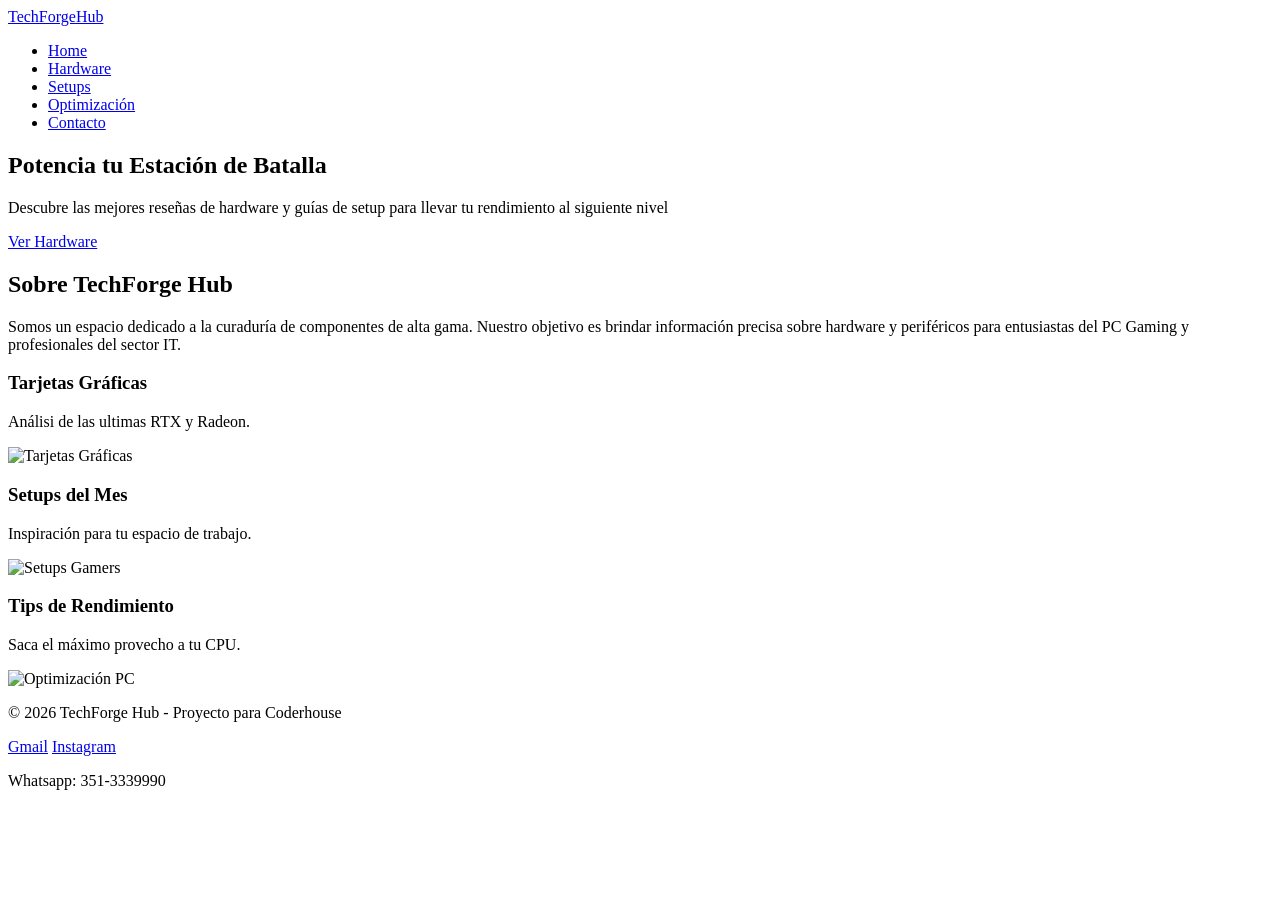
==== index.html @ 5a3f1f0c "Estructura inicial del proyecto y configuración SASS" ====
<!DOCTYPE html>
<html lang="es">
<head>
    <meta charset="UTF-8">
    <meta name="viewport" content="width=device-width, initial-scale=1.0">
    <title>TechForge Hub | El centro del Hardware</title>
    <link rel="stylesheet" href="./css/style.css">
</head>
<body>
    <header>
    <nav class="navbar">
        <div class="logo">
            <a href="index.html">TechForge<span>Hub</span></a>
        </div>
        <ul class="nav-links">
            <li><a href="index.html">Home</a></li>
            <li><a href="./paginas/componentes.html">Hardware</a></li>
            <li><a href="./paginas/monitores.html">Setups</a></li>
            <li><a href="./paginas/rendimientos.html">Optimización</a></li>
            <li><a href="./paginas/contacto.html">Contacto</a></li>
        </ul>
    </nav>
</header>

<main>
    <section class="hero">
        <div class="hero-content">
            <h1>Potencia tu <span> Estación de Batalla</span></h1>
            <p>Descubre las mejores reseñas de hardware y guías de setup para llevar
                tu rendimiento al siguiente nivel
            </p>
            <a href="componentes.html" class="btn-primary">Ver Hardware</a>
    </section>

    <section class="intro">
        <h2>Sobre TechForge Hub</h2>
        <p>Somos un espacio dedicado a la curaduría de componentes de alta gama. Nuestro objetivo es brindar información precisa sobre hardware y 
            periféricos para entusiastas del PC Gaming y profesionales del sector IT.</p>
    </section>

    <section class="categorias">
        <div class="container">
            <article class="categoria-card">
                <h3>Tarjetas Gráficas</h3>
                <p>Análisi de las ultimas RTX y Radeon.</p>
                <img src="" alt="Tarjetas Gráficas">
            </article>
        </div>
    </section>

    <article class="categoria-card">
            <h3>Setups del Mes</h3>
            <p>Inspiración para tu espacio de trabajo.</p>
            <img src="" alt="Setups Gamers">
    </article>

    <article class="categoria-card">
        <h3>Tips de Rendimiento</h3>
        <p>Saca el máximo provecho a tu CPU.</p>
        <img src="" alt="Optimización PC">
    </article>
    </div>
</main>

<footer>
        <div class="footer-content">
            <p>&copy; 2026 TechForge Hub - Proyecto para Coderhouse</p>
            <div class="socials">
                <a href="#">Gmail</a>
                <a href="#">Instagram</a>
                <p>Whatsapp: 351-3339990</p>
            </div>
        </div>
    </footer>
</body>
</html>
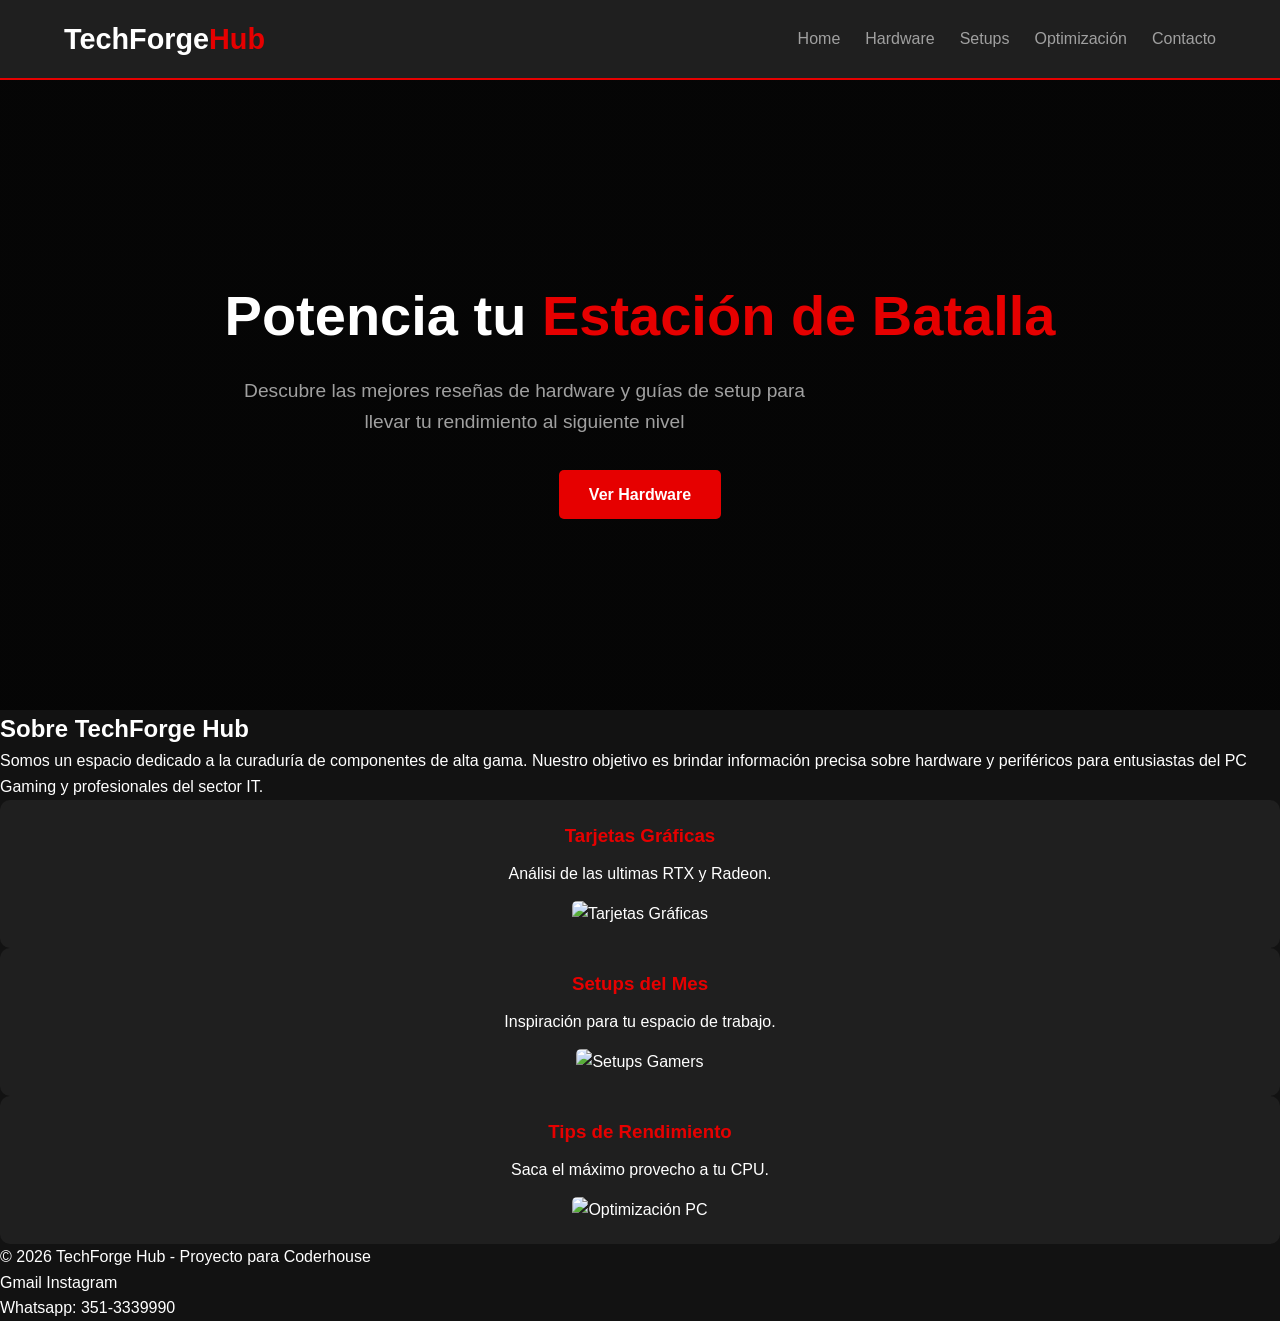
==== commit 5b74bdc9: "enlazado correcto en las paginas .html para los estilos de la web" ====
--- a/index.html
+++ b/index.html
@@ -3,8 +3,10 @@
 <head>
     <meta charset="UTF-8">
     <meta name="viewport" content="width=device-width, initial-scale=1.0">
+    <meta name="description" content="TechForge Hub: La mejor guía de hardware y setups para optimizar tu PC.">
+    <meta name="keywords" content="hardware, gaming, rtx, monitores, setups, pc master race">
     <title>TechForge Hub | El centro del Hardware</title>
-    <link rel="stylesheet" href="./css/style.css">
+    <link rel="stylesheet" href="./scss/style.css">
 </head>
 <body>
     <header>
--- a/scss/style.css
+++ b/scss/style.css
@@ -0,0 +1,121 @@
+* {
+  margin: 0;
+  padding: 0;
+  box-sizing: border-box;
+}
+
+body {
+  background-color: #121212;
+  color: #FFFFFF;
+  font-family: "Roboto", sans-serif;
+  line-height: 1.6;
+}
+
+a {
+  text-decoration: none;
+  color: inherit;
+}
+
+ul {
+  list-style: none;
+}
+
+.hero {
+  height: 70vh;
+  background: linear-gradient(rgba(0, 0, 0, 0.7), rgba(0, 0, 0, 0.7)), url("../assets/img/hero-bg.jpg");
+  background-size: cover;
+  background-position: center;
+  display: flex;
+  flex-direction: column;
+  justify-content: center;
+  align-items: center;
+  text-align: center;
+  padding: 0 20px;
+}
+.hero-content h1 {
+  font-size: 3.5rem;
+  margin-bottom: 1rem;
+}
+.hero-content h1 span {
+  color: #E60000;
+}
+.hero-content p {
+  font-size: 1.2rem;
+  max-width: 600px;
+  margin-bottom: 2rem;
+  color: #A0A0A0;
+}
+
+.btn-primary {
+  background-color: #E60000;
+  color: #FFFFFF;
+  padding: 12px 30px;
+  border-radius: 5px;
+  font-weight: bold;
+  transition: transform 0.3s, background-color 0.3s;
+  display: inline-block;
+}
+.btn-primary:hover {
+  background-color: #b30000;
+  transform: translateY(-3px);
+  box-shadow: 0 4px 15px rgba(0, 0, 0, 0.3);
+}
+
+.navbar {
+  background-color: #1F1F1F;
+  padding: 1rem 5%;
+  display: flex;
+  flex-direction: row;
+  justify-content: space-between;
+  align-items: center;
+  border-bottom: 2px solid #E60000;
+}
+.navbar .logo {
+  font-family: "Montserrat", sans-serif;
+  font-size: 1.8rem;
+  font-weight: bold;
+}
+.navbar .logo a {
+  color: #FFFFFF;
+}
+.navbar .logo a span {
+  color: #E60000;
+}
+.navbar .nav-links {
+  display: flex;
+  gap: 25px;
+}
+.navbar .nav-links li a {
+  color: #A0A0A0;
+  font-weight: 500;
+  transition: 0.3s;
+}
+.navbar .nav-links li a:hover {
+  color: #E60000;
+  text-shadow: 0 0 10px rgba(230, 0, 0, 0.5);
+}
+
+.categoria-card {
+  background-color: #1F1F1F;
+  padding: 20px;
+  border-radius: 10px;
+  border: 1px solid transparent;
+  transition: 0.4s;
+  text-align: center;
+}
+.categoria-card h3 {
+  color: #E60000;
+  margin-bottom: 10px;
+}
+.categoria-card img {
+  width: 100%;
+  height: 200px;
+  -o-object-fit: cover;
+     object-fit: cover;
+  border-radius: 5px;
+  margin-top: 15px;
+}
+.categoria-card:hover {
+  border-color: #E60000;
+  transform: scale(1.02);
+}/*# sourceMappingURL=style.css.map */
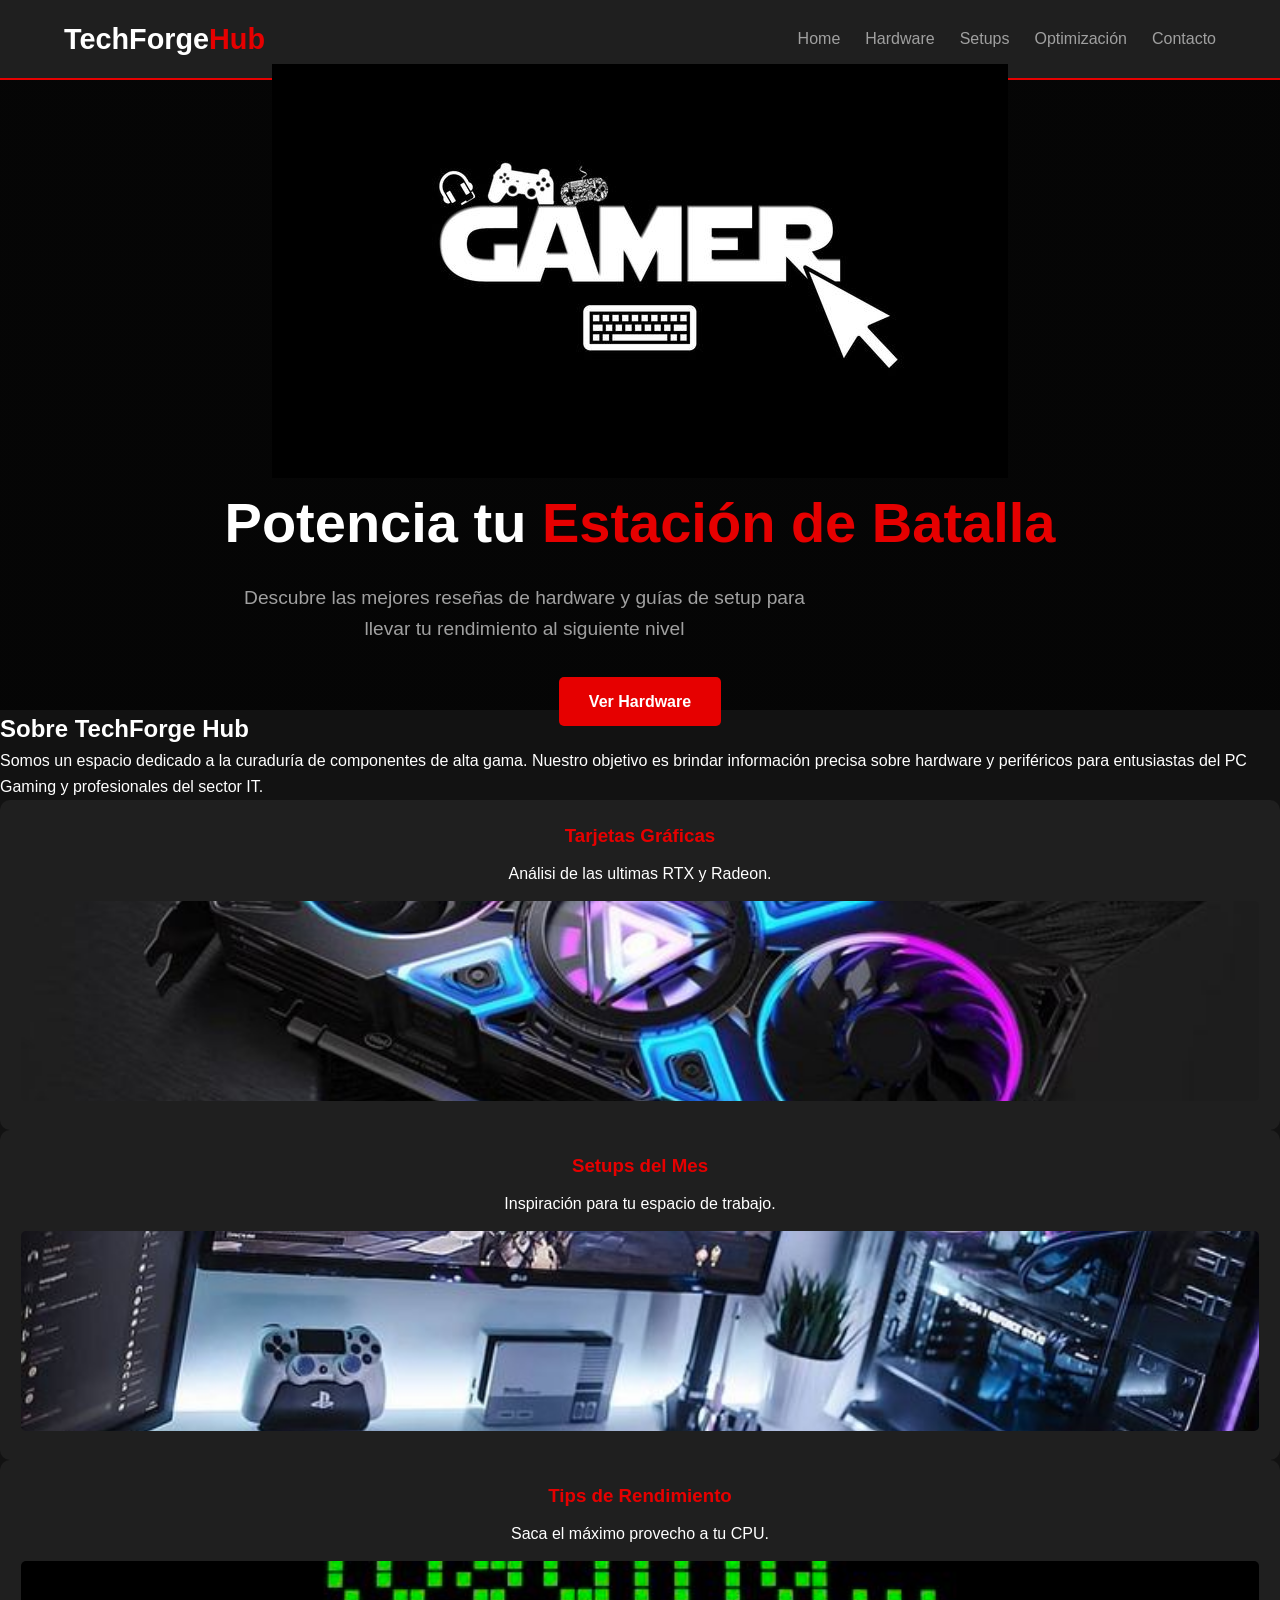
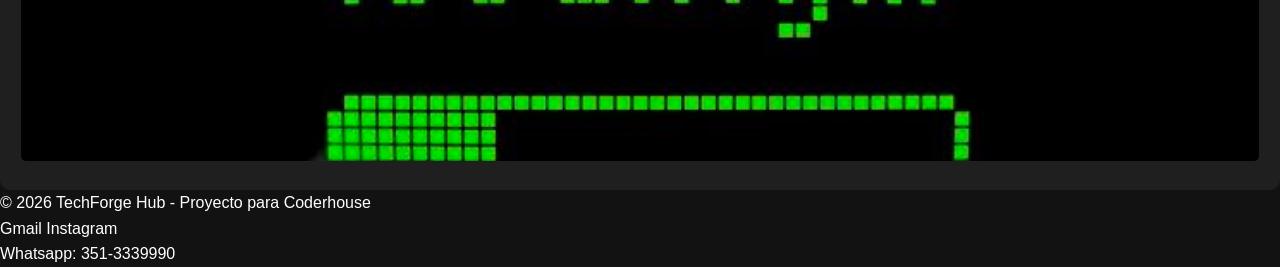
==== commit cf3b904b: "Se subieron las imagenes para la web, modificamos posicion de imagenes y centrado de texto" ====
--- a/index.html
+++ b/index.html
@@ -26,12 +26,14 @@
 
 <main>
     <section class="hero">
+        <img src="./imagenes/hero.png" alt="Fondo Hero">
         <div class="hero-content">
             <h1>Potencia tu <span> Estación de Batalla</span></h1>
             <p>Descubre las mejores reseñas de hardware y guías de setup para llevar
                 tu rendimiento al siguiente nivel
             </p>
             <a href="componentes.html" class="btn-primary">Ver Hardware</a>
+        </div>
     </section>
 
     <section class="intro">
@@ -45,7 +47,7 @@
             <article class="categoria-card">
                 <h3>Tarjetas Gráficas</h3>
                 <p>Análisi de las ultimas RTX y Radeon.</p>
-                <img src="" alt="Tarjetas Gráficas">
+                <img src="./imagenes/grafica.png" alt="Tarjetas Gráficas">
             </article>
         </div>
     </section>
@@ -53,13 +55,13 @@
     <article class="categoria-card">
             <h3>Setups del Mes</h3>
             <p>Inspiración para tu espacio de trabajo.</p>
-            <img src="" alt="Setups Gamers">
+            <img src="./imagenes/setuph.png" alt="Setups Gamers">
     </article>
 
     <article class="categoria-card">
         <h3>Tips de Rendimiento</h3>
         <p>Saca el máximo provecho a tu CPU.</p>
-        <img src="" alt="Optimización PC">
+        <img src="./imagenes/rendimiento.png" alt="Optimización PC">
     </article>
     </div>
 </main>
